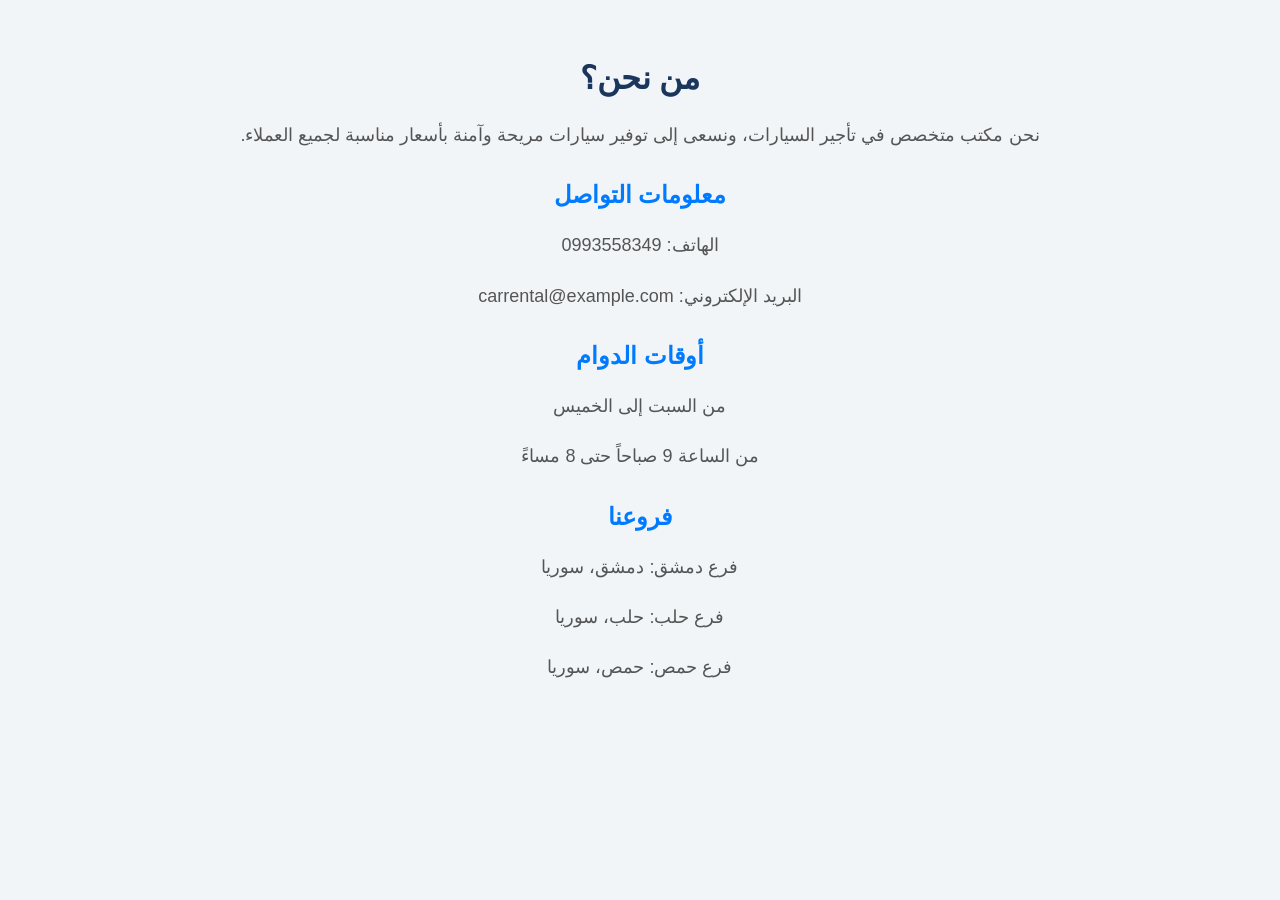
==== AboutUs.html @ e14ba441 "Add files via upload" ====
<!DOCTYPE html>
<html lang="ar" dir="rtl">

<head>
    <meta charset="UTF-8">
    <title>من نحن</title>
    <link rel="stylesheet" href="style.css">
</head>

<body>

    <h1>من نحن؟</h1>

    <p>
        نحن مكتب متخصص في تأجير السيارات،
        ونسعى إلى توفير سيارات مريحة وآمنة
        بأسعار مناسبة لجميع العملاء.
    </p>

    <h2>معلومات التواصل</h2>

    <p>الهاتف: 0993558349</p>
    <p>البريد الإلكتروني: carrental@example.com</p>

    <h2>أوقات الدوام</h2>

    <p>من السبت إلى الخميس</p>
    <p>من الساعة 9 صباحاً حتى 8 مساءً</p>

<h2>فروعنا</h2><p>فرع دمشق: دمشق، سوريا</p>
<p>فرع حلب: حلب، سوريا</p>
<p>فرع حمص: حمص، سوريا</p>
</body>
</html>
---- style.css ----
body {
    background-color: #F5F7FA;
    font-family: Arial;
    text-align: center;
    direction: rtl;
}

h1 {
    color: #1F3A5F;
    font-size: 32px;
}

h2 {
    color: #2F6F6D;
}

p {
    font-size: 18px;
    color: #444B55;
}
/* Cars Page */

.car-container {
    display: flex;
    justify-content: center;
    gap: 25px;
    padding: 40px;
    flex-wrap: wrap;
}

.car {
    background-color: white;
    width: 250px;
    padding: 25px;
    border-radius: 12px;
    text-align: center;
    box-shadow: 0 4px 12px rgba(0,0,0,0.1);
}

.car h2 {
    color: #1F3A5F;
}

.car p {
    color: #444B55;
    line-height: 1.6;
}
.car img {
    width: 250px;
    height: 170px;
    object-fit: contain;
    display: block;
    margin: 10px auto;
}
.car-container {
    display: flex;
    justify-content: center;
    gap: 25px;
    flex-wrap: wrap;
    margin: 30px auto;
}

.car {
    width: 280px;
    padding: 15px;
    border: 1px solid #ddd;
    border-radius: 12px;
    text-align: center;
    background-color: white;
    box-shadow: 0 4px 10px rgba(0,0,0,0.1);
}.book-btn {
    background-color: #007bff;
    color: white;
    padding: 10px 25px;
    border: none;
    border-radius: 6px;
    font-size: 16px;
    cursor: pointer;
    margin-top: 10px;
}

.book-btn:hover {
    background-color: #0056b3;
}
form {
    width: 350px;
    margin: 30px auto;
    padding: 25px;
    background-color: white;
    border-radius: 12px;
    box-shadow: 0 4px 10px rgba(0,0,0,0.1);
}

form label {
    display: block;
    margin-bottom: 8px;
    font-weight: bold;
}

form input,
form select {
    width: 100%;
    padding: 10px;
    margin-bottom: 15px;
    border: 1px solid #ccc;
    border-radius: 6px;
    box-sizing: border-box;
}

form button {
    width: 100%;
    padding: 12px;
    background-color: #007bff;
    color: white;
    border: none;
    border-radius: 6px;
    cursor: pointer;
}
form button + button {
    margin-top: 15px;
}
.back-link {
    display: inline-block;
    padding: 10px 20px;
    background-color: #333;
    color: white;
    text-decoration: none;
    border-radius: 6px;
    margin-top: 15px;
}
.home-page {
    font-family: Arial, sans-serif;
    text-align: center;
    background-color: #f2f5f8;
    padding: 40px;
}

.home-page h1 {
    color: #1a365d;
    font-size: 36px;
}

.home-page h2 {
    color: #444;
}

.home-page p {
    font-size: 18px;
    color: #666;
    margin-bottom: 30px;
}

.home-page a {
    display: inline-block;
    padding: 12px 25px;
    background-color: #007bff;
    color: white;
    text-decoration: none;
    border-radius: 8px;
}
.navbar {
    background-color: #1a365d;
    padding: 18px;
    text-align: center;
    border-radius: 8px;
}

.navbar a {
    color: white;
    text-decoration: none;
    margin: 0 25px;
    font-size: 17px;
    font-weight: bold;
}

.navbar a:hover {
    color: #ffc107;
}
.hero img {
    width: 90%;
    height: 300px;
    object-fit: cover;
    border-radius: 12px;
    margin-top: 25px;
}
.about {
    background-color: white;
    padding: 25px;
    margin: 30px auto;
    width: 80%;
    border-radius: 12px;
    box-shadow: 0 4px 10px rgba(0,0,0,0.1);
}

.about h2 {
    color: #1a365d;
    font-size: 26px;
}

.about p {
    color: #555;
    font-size: 17px;
    line-height: 1.6;
}
body {
    font-family: Arial, sans-serif;
    background-color: #f2f5f8;
    text-align: center;
    padding: 30px;
}

body h1 {
    color: #1a365d;
    font-size: 32px;
}

body h2 {
    color: #007bff;
    margin-top: 30px;
}

body p {
    color: #555;
    font-size: 18px;
    line-height: 1.8;
}
.team {
    background-color: white;
    width: 85%;
    margin: 30px auto;
    padding: 25px;
    border-radius: 12px;
    box-shadow: 0 4px 10px rgba(0,0,0,0.1);
}

.team h2 {
    color: #1a365d;
    margin-bottom: 20px;
}

.team table {
    width: 100%;
    border-collapse: collapse;
}

.team th,
.team td {
    border: 1px solid #ddd;
    padding: 12px;
    text-align: center;
}

.team th {
    background-color: #1a365d;
    color: white;
}

.team td {
    color: #444;
}
.student-notes {
    background-color: white;
    width: 85%;
    margin: 30px auto;
    padding: 25px;
    border-radius: 12px;
    box-shadow: 0 4px 10px rgba(0,0,0,0.1);
}

.student-notes h2 {
    color: #1a365d;
    margin-bottom: 20px;
}

.student-notes p {
    color: #555;
    font-size: 17px;
    line-height: 1.8;
}
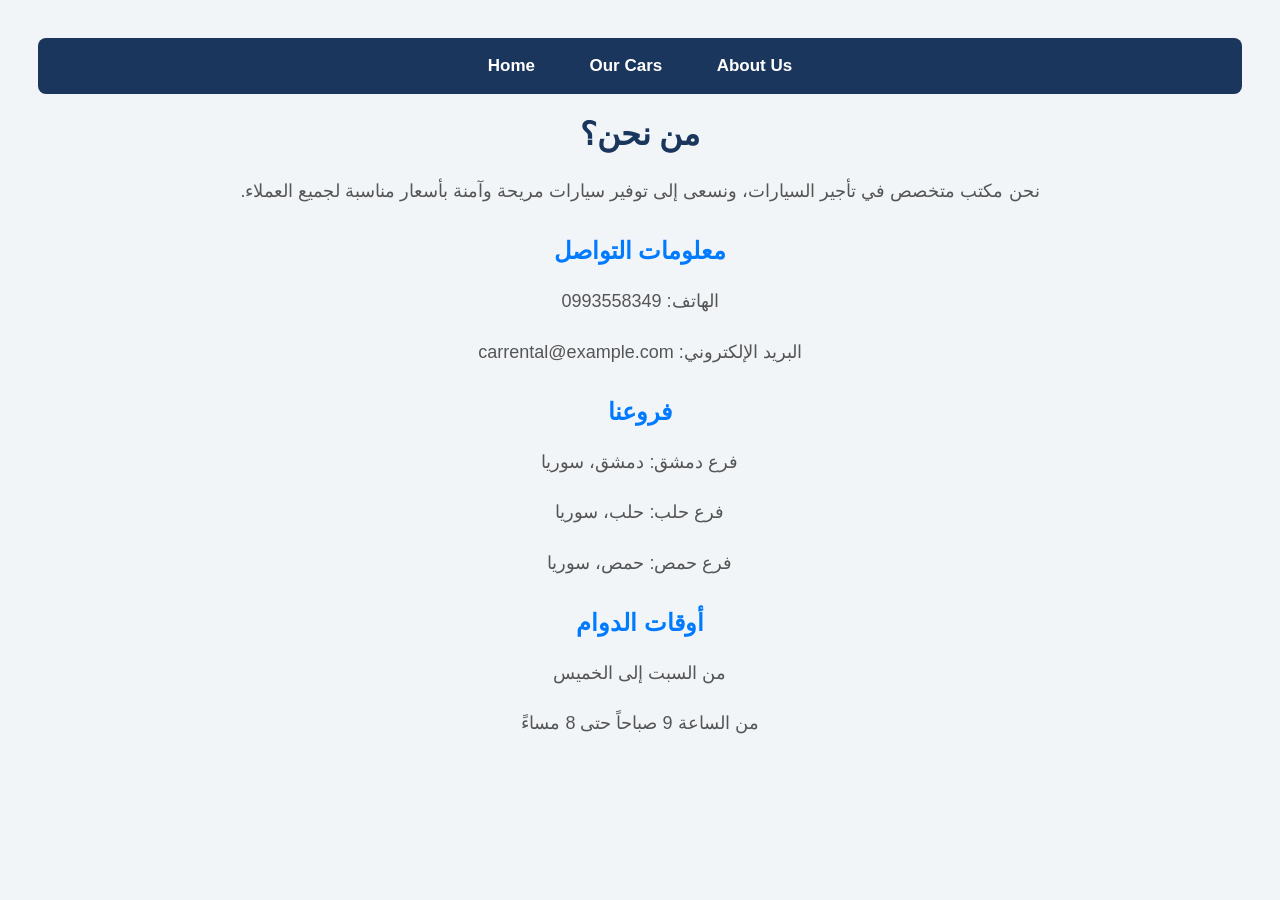
==== commit 90b91bcf: "Update AboutUs.html" ====
--- a/AboutUs.html
+++ b/AboutUs.html
@@ -1,34 +1,47 @@
-<!DOCTYPE html>
-<html lang="ar" dir="rtl">
-
+<!DOCTYPE html PUBLIC "-//W3C//DTD XHTML 1.0 Transitional//EN" "http://www.w3.org/TR/xhtml1/DTD/xhtml1-transitional.dtd">
+<html xmlns="http://www.w3.org/1999/xhtml" xml:lang="ar" lang="ar" dir="rtl">
 <head>
-    <meta charset="UTF-8">
+    <meta http-equiv="Content-Type" content="text/html; charset=UTF-8" />
     <title>من نحن</title>
-    <link rel="stylesheet" href="style.css">
+    <link rel="stylesheet" type="text/css" href="style.css" />
 </head>
 
 <body>
 
+    <div class="navbar">
+        <a href="home.html">Home</a>
+        <a href="Cars.html">Our Cars</a>
+        <a href="AboutUs.html">About Us</a>
+    </div>
+
     <h1>من نحن؟</h1>
 
-    <p>
-        نحن مكتب متخصص في تأجير السيارات،
-        ونسعى إلى توفير سيارات مريحة وآمنة
-        بأسعار مناسبة لجميع العملاء.
-    </p>
+    <div class="box">
+        <p>
+            نحن مكتب متخصص في تأجير السيارات،
+            ونسعى إلى توفير سيارات مريحة وآمنة
+            بأسعار مناسبة لجميع العملاء.
+        </p>
+    </div>
 
-    <h2>معلومات التواصل</h2>
+    <div class="box">
+        <h2>معلومات التواصل</h2>
+        <p>الهاتف: 0993558349</p>
+        <p>البريد الإلكتروني: carrental@example.com</p>
+    </div>
 
-    <p>الهاتف: 0993558349</p>
-    <p>البريد الإلكتروني: carrental@example.com</p>
+    <div class="box">
+        <h2>فروعنا</h2>
+        <p>فرع دمشق: دمشق، سوريا</p>
+        <p>فرع حلب: حلب، سوريا</p>
+        <p>فرع حمص: حمص، سوريا</p>
+    </div>
 
-    <h2>أوقات الدوام</h2>
+    <div class="box">
+        <h2>أوقات الدوام</h2>
+        <p>من السبت إلى الخميس</p>
+        <p>من الساعة 9 صباحاً حتى 8 مساءً</p>
+    </div>
 
-    <p>من السبت إلى الخميس</p>
-    <p>من الساعة 9 صباحاً حتى 8 مساءً</p>
-
-<h2>فروعنا</h2><p>فرع دمشق: دمشق، سوريا</p>
-<p>فرع حلب: حلب، سوريا</p>
-<p>فرع حمص: حمص، سوريا</p>
 </body>
-</html>+</html>
